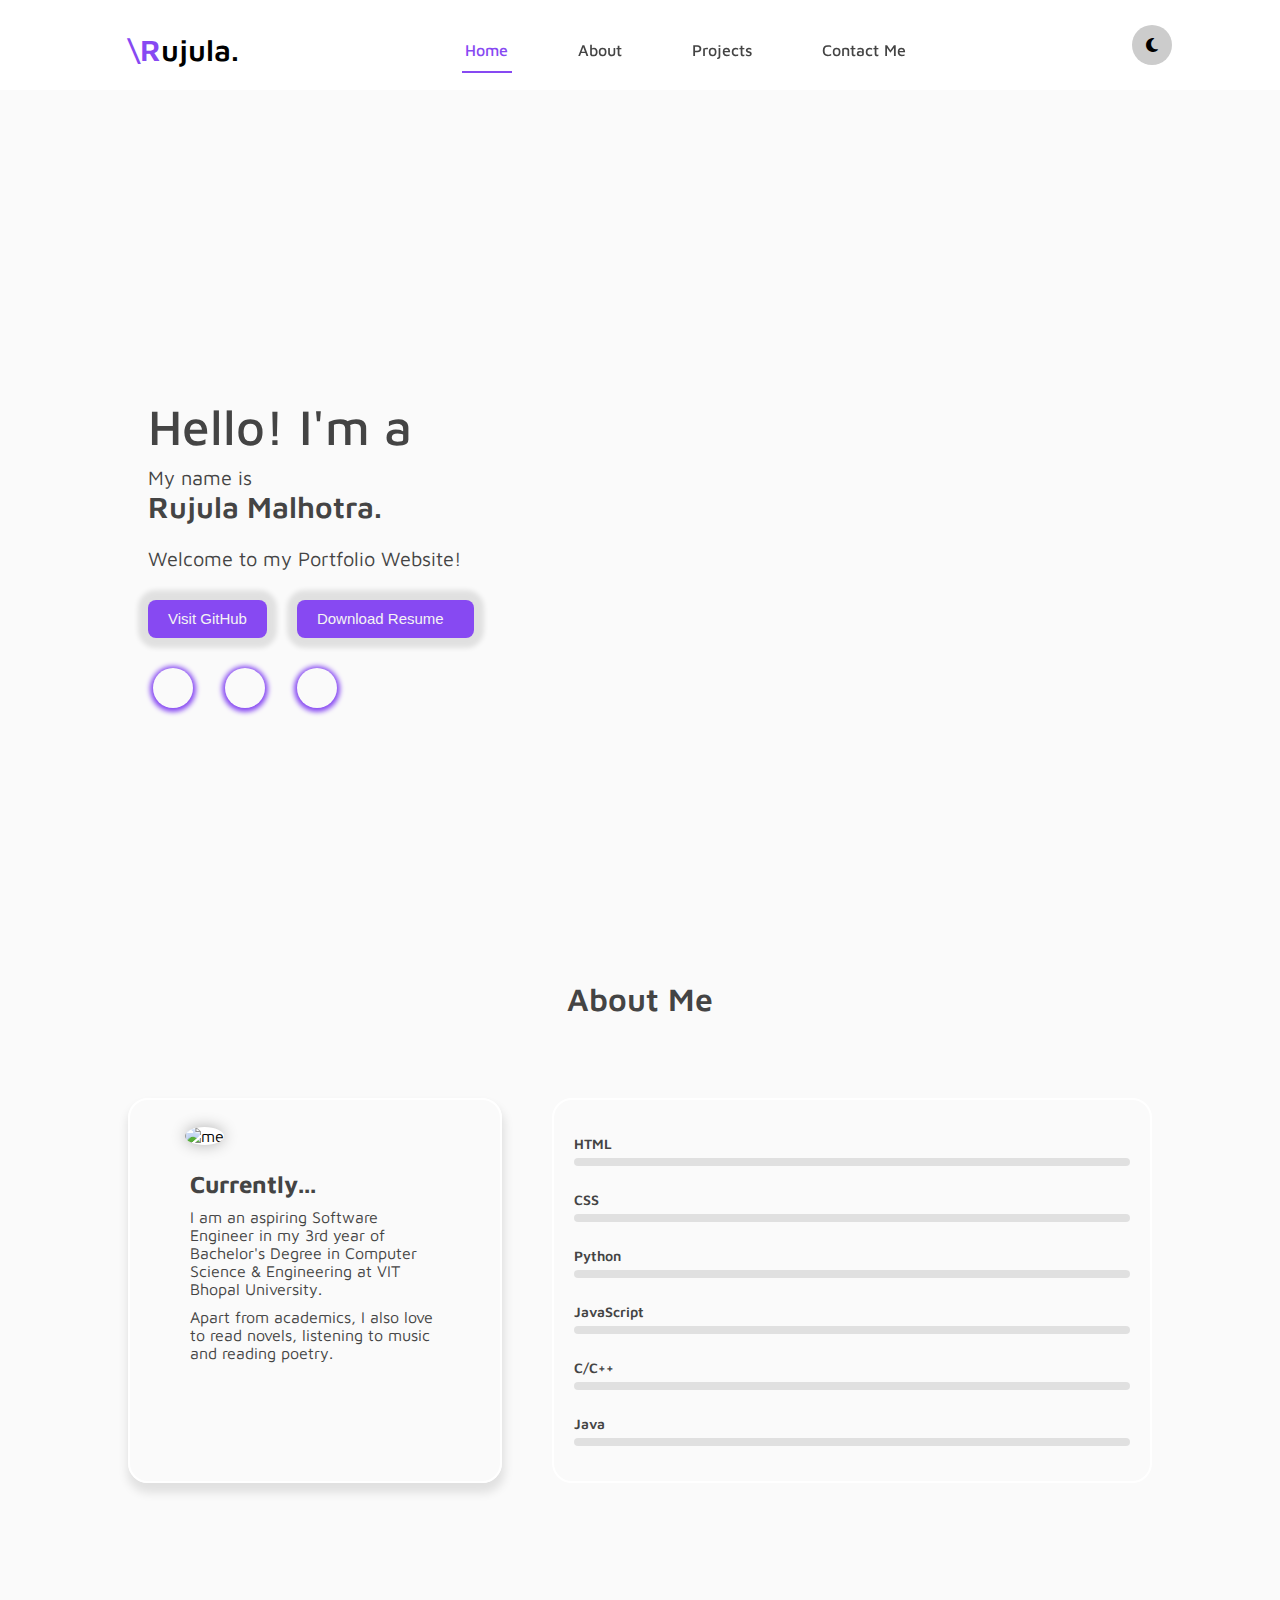
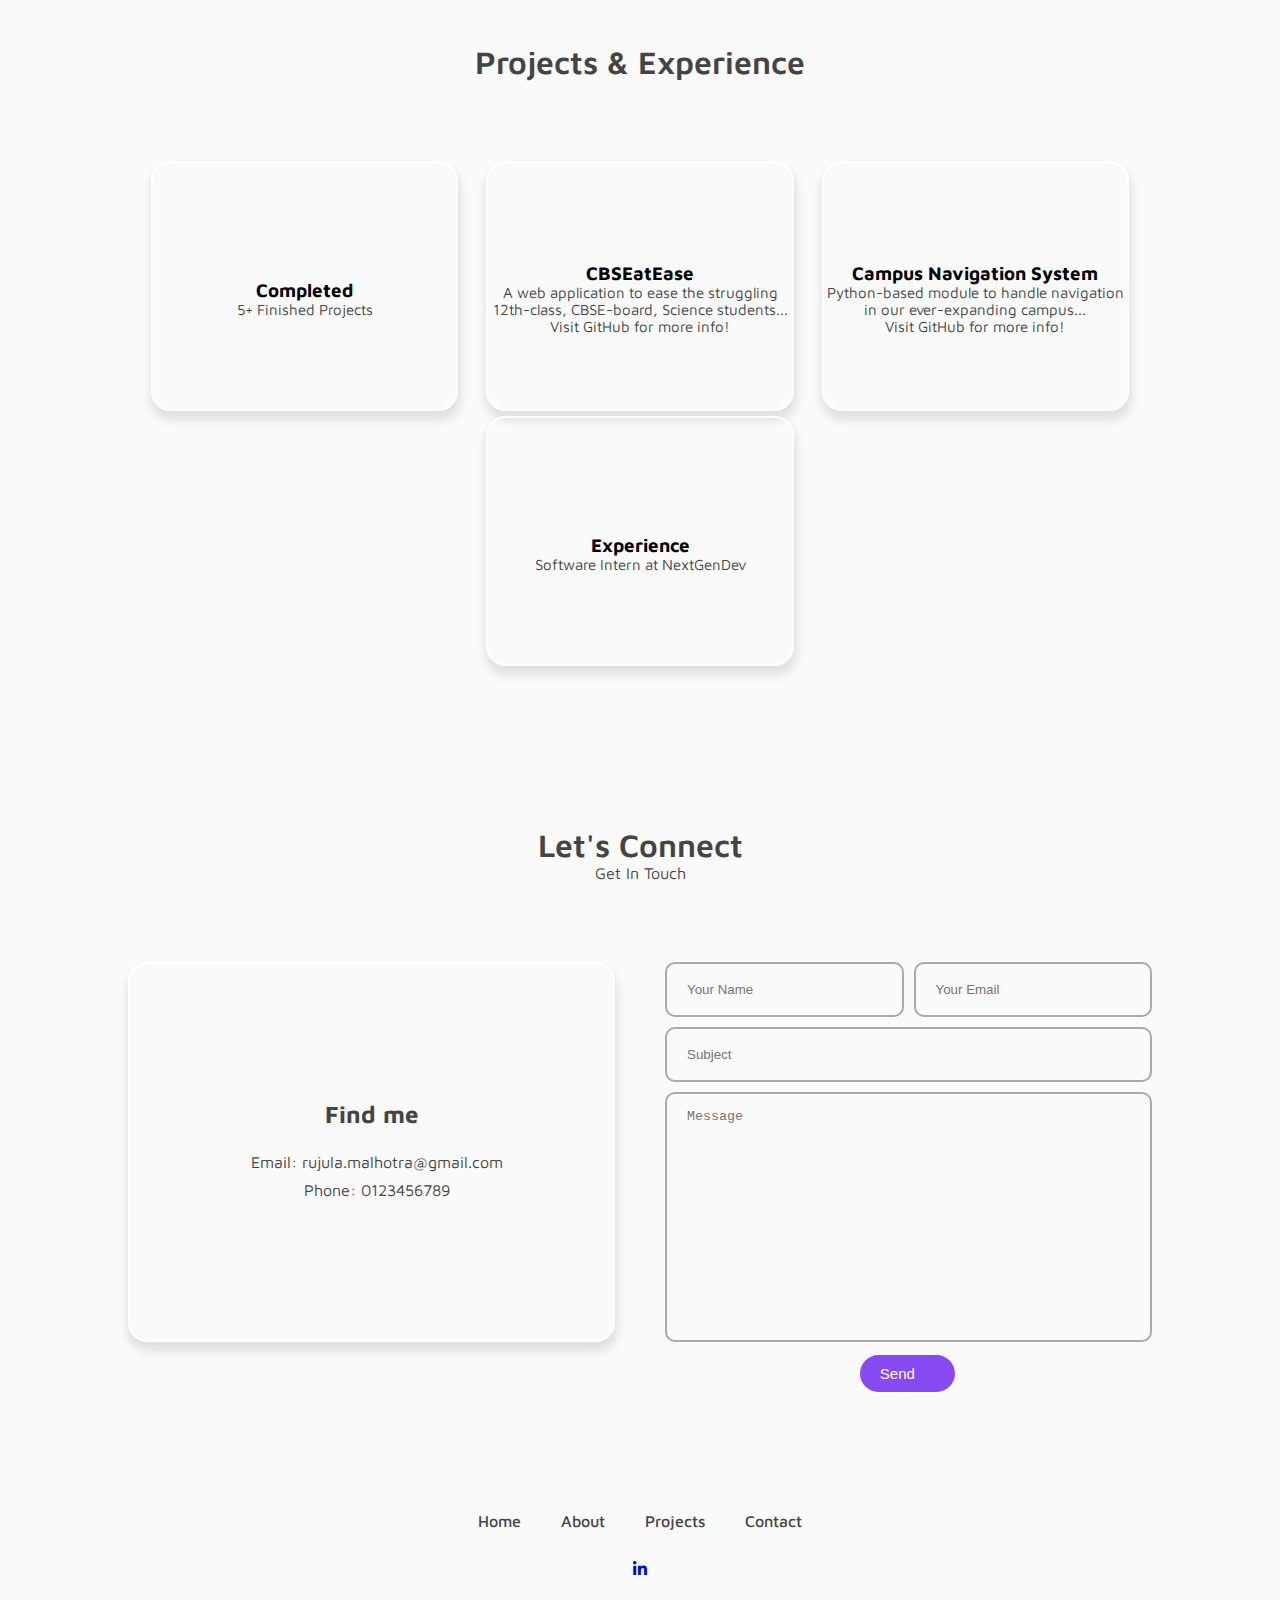
==== index.html @ 0281831a "Add files via upload" ====
<!DOCTYPE html>
<html lang="en">
<head>
    <meta charset="UTF-8">
    <meta name="viewport" content="width=device-width, initial-scale=1.0">
    <title>My Portfolio</title>
    <link rel="stylesheet" href="style.css">
    <link rel="preconnect" href="https://fonts.googleapis.com">
    <link rel="preconnect" href="https://fonts.gstatic.com" crossorigin>
    <link href="https://fonts.googleapis.com/css2?family=Maven+Pro:wght@400..900&display=swap" rel="stylesheet">
    <link rel="stylesheet" href="https://cdnjs.cloudflare.com/ajax/libs/font-awesome/6.6.0/css/all.min.css">
    <link rel="stylesheet" href="https://cdn.jsdelivr.net/npm/@iconscout/unicons@4.0.8/css/line.min.css">

    <style>
        *{
            padding: 0;
            margin: 0;
        }
        body{
            font-family: 'Maven Pro';
        }
    </style>
</head>
<body>
    <div class="container">
        <nav id="header">
            <div class="nav-logo">
                <p class="nav-name"><span style="color : #8749f2">\R</span>ujula.</p>
            </div>
            <div class="nav-menu" id="myNavMenu">
                <ul class="nav_menu_list">
                    <li class="nav_list">
                        <a href="#home" class="nav-link active-link">Home</a>
                        <div class="circle"></div>
                    </li>
                    <li class="nav_list">
                        <a href="#about" class="nav-link">About</span></a>
                        <div class="circle"></div>
                    </li>
                    <li class="nav_list">
                        <a href="#projects" class="nav-link">Projects</a>
                        <div class="circle"></div>
                    </li>
                    <li class="nav_list">
                        <a href="#contact" class="nav-link">Contact Me</a>
                        <div class="circle"></div>
                    </li>
                </ul>
            </div>
            <div class="mode">
                <div class="moon-sun" id="toggle-switch">
                    <i class="fa fa-moon" id="moon"></i>
                    <i class="fa fa-sun" id="sun"></i>
                </div>
            </div>
            <dv class="nav-menu-btn">
                <i class="uil uil-bars" onclick="myMenuFunction()"></i>
        </nav>

        <main class="wrapper">
            <section class="featured-box" id="home">
                <div class="featured-text">
                    <div class="hello">
                        <p>Hello! I'm a</p>
                    </div>
                    <div class="featured-name">
                        <span class="typedText"></span>
                    </div>
                    <div class="text-info">
                        <p>My name is <br><span style="font-weight:600; font-size:30px; text-align: center;">Rujula Malhotra.</span><br><br>Welcome to my Portfolio Website!</p>
                    </div>
                    <div class="text-btn">
                        <button class="btn git-btn" onclick="window.location.href='https\://www.github.com/rm-888?tab=repositories';">Visit GitHub</button>
                        <button class="btn" onclick="window.open('./Resume-Rujula-Malhotra.pdf')">Download Resume<i class="uil uil-file"></i></button>  
                    </div>
                    <div class="social_icons">
                        <div class="icon_circle"></div>
                        <div class="icon">
                            <a href="https://www.instagram.com/accounts/login/?hl=en" taget="_blank">
                                <i class="uil uil-instagram"></i>
                            </a>
                        </div>
                        <div class="icon">
                            <a href="https://www.linkedin.com/in/rujula-malhotra-9a2015249/" target="_blank">
                                <i class="uil uil-linkedin-alt"></i>
                            </a>
                        </div>
                        <div class="icon">
                            <a href="https://www.github.com/rm-888?tab=repositories" target="_blank">    
                                <i class="uil uil-github-alt"></i>
                            </a>
                        </div>
                    </div>
                </div>
                <div class="featured-image">
                    <div class="image">
                        <img src="https://img.freepik.com/free-vector/young-woman-uses-computer-work-reduce-infection_1150-34985.jpg?w=740&t=st=1722151833~exp=1722152433~hmac=0c3883217725163dfdb2288b0eed39cbde130efdd3a639fa40c14ea8ec67c04f" alt="me"/>
                    </div>
                </div>
            </section>
            <section class="section" id="about">
                <div class="top-header">
                    <h1>About Me</h1>
                </div>
                <div class="row">
                    <div class="col">
                        <div class="about-info">
                            <figure class="about-me">
                                <figcaption>
                                    <img src="https://img.freepik.com/free-vector/young-woman-uses-computer-work-reduce-infection_1150-34985.jpg?w=740&t=st=1722151833~exp=1722152433~hmac=0c3883217725163dfdb2288b0eed39cbde130efdd3a639fa40c14ea8ec67c04f" alt="me" class="profile" />
                                    <i class="uil uil-graduation-cap"></i>
                                    <h2>Currently...</h2>
                                    <p>I am an aspiring Software Engineer in my 3rd year of Bachelor's Degree in Computer Science & Engineering at VIT Bhopal University.</p>
                                    <p>Apart from academics, I also love to read novels, listening to music and reading poetry.</p>
                            </figure>
                        </div>
                    </div>
                    <div class="skill">
                        <div class="skill-box">
                            <span class="title">HTML</span>
                            <div class="skill-bar html">
                                <span class="skill-per">
                                    <span class="tooltip">80%</span>
                                </span>
                            </div>
                        </div>
                        <div class="skill-box">
                            <span class="title">CSS</span>
                            <div class="skill-bar css">
                                <span class="skill-per">
                                    <span class="tooltip">70%</span>
                                </span>
                            </div>
                        </div> 
                        <div class="skill-box">
                            <span class="title">Python</span>
                            <div class="skill-bar">
                                <span class="skill-per python">
                                    <span class="tooltip">70%</span>
                                </span>
                            </div>
                        </div>
                        <div class="skill-box">
                            <span class="title">JavaScript</span>
                            <div class="skill-bar">
                                <span class="skill-per javascript">
                                    <span class="tooltip">40%</span>
                                </span>
                            </div>
                        </div>
                        <div class="skill-box">
                            <span class="title">C/C++</span>
                            <div class="skill-bar">
                                <span class="skill-per cpp">
                                    <span class="tooltip">70%</span>
                                </span>
                            </div>
                        </div>
                        <div class="skill-box">
                            <span class="title">Java</span>
                            <div class="skill-bar">
                                <span class="skill-per java">
                                    <span class="tooltip">65%</span>
                                </span>
                            </div>
                        </div>                        
                    </div>
                </div>
            </section>
            <section class="section" id="projects">
                <div class="top-header">
                    <h1>Projects & Experience</h1>
                </div>
                <div class="project-container">
                    <div class="project-box">
                        <i class="uil uil-briefcase-alt"></i>
                        <h3>Completed</h3>
                        <label>5+ Finished Projects</label>
                    </div>
                    <div class="project-box">
                        <i class="uil uil-window"></i>
                        <h3>CBSEatEase</h3>
                        <label>A web application to ease the struggling 12th-class, CBSE-board, Science students...<br>Visit GitHub for more info!</label>
                    </div>
                    <div class="project-box">
                        <i class="uil uil-compass"></i>
                        <h3>Campus Navigation System</h3>
                        <label>Python-based module to handle navigation in our ever-expanding campus...<br>Visit GitHub for more info!</label>
                    </div>                
                    <div class="project-box">
                        <i class="uil uil-award"></i>
                        <h3>Experience</h3>
                        <label>Software Intern at NextGenDev</label>
                    </div>                    
                </div>
            </section>
            <section class="section" id="contact">
                <div class="top-header">
                    <h1>Let's Connect</h1>
                    <span>Get In Touch</span>
                </div>
                <div class="row">
                    <div class="col">
                        <div class="contact-info">
                            <h2>Find me<i class="uil uil-corner-right-down"></i></h2>
                            <p><i class="uil uil-envelope"></i>Email: rujula.malhotra@gmail.com</p>
                            <p><i class="uil uil-phone"></i>Phone: 0123456789</p>
                        </div>
                    </div>
                    <div class="col">
                        <div class="form-control">
                            <div class="form-inputs">
                                <input type="text" class="input-field" placeholder="Your Name">
                                <input type="text" class="input-field" placeholder="Your Email">
                            </div>
                            <div class="text-area">
                                <input type="text" class="input-subject" placeholder="Subject">
                                <textarea placeholder="Message"></textarea>
                            </div>
                            <div class="form-button">
                                <button class="btn" onclick="alert('Your response has been recorded!')">Send<i class="uil uil-message"></i></button>
                            </div>
                        </div>
                    </div>
                </div>
            </section>
        </main>
        <footer>
            <div class="middle-footer">
                <ul class="footer-menu">
                    <li class="footer_menu_list">
                        <a href="#home">Home</a>
                    </li>
                    <li class="footer_menu_list">
                        <a href="#about">About</a>
                    </li>
                    <li class="footer_menu_list">
                        <a href="#projects">Projects</a>
                    </li>
                    <li class="footer_menu_list">
                        <a href="#contact">Contact</a>
                    </li>
                </ul>
            </div>
            <div class="footer-social-icons">
                <div class="icon">
                    <a href="https://www.instagram.com/accounts/login/?hl=en" target="_blank">
                        <i class="uil uil-instagram"></i>
                    </a>
                </div>
                <div class="icon">
                    <a href="https://www.linkedin.com/in/rujula-malhotra-9a2015249/" target="_blank">
                        <i class="fa-brands fa-linkedin-in icon"></i>
                    </a>
                </div>
                <div class="icon">
                    <a href="https://www.github.com/rm-888?tab=repositories" target="_blank">    
                        <i class="uil uil-github-alt"></i>
                    </a>
                </div>
            </div>
            <div class="bottom-footer">
                <p></p>
            </div>
        </footer>
    </div>    
    <script src="https://cdnjs.cloudflare.com/ajax/libs/typed.js/2.1.0/typed.umd.js"></script>
    <script src="https://cdnjs.cloudflare.com/ajax/libs/scrollReveal.js/4.0.9/scrollreveal.min.js"></script>
    <script src="script.js"></script>
</body>
</html>
---- style.css ----
* {
    margin: 0;
    padding: 0;
    box-sizing: border-box;
}

:root {
    --body-color: rgba(250,250,250);
    --color-white: rgba(250,250,250);
    --text-color-second: rgba(38,37,37);
    --first-color: #8749f2;
    --first-shadow: rgba(0,0,0,0.1);

    --box-color: #fff;
    --nav-color: #fff;
    --nav-icon: #000;
    --logo-color: #000;

    --text-color: #444444;
    --color-white: #242526;

    --icon-color: #242526;
    --mode-color: #ccc;
}

body {
    background: var(--body-color);
}

body.dark{
    --body-color: #202425;
    --box-color: #fff;

    --nav-color: #262425;
    --color-white: #fff;
    --text-color: #fff;

    --nav-icon: #fff;
    --logo-color: #fff;
    --icon-color: #8749f2;
    --mode-color: #fff;
}

.container{
    width: 100%;
    position: relative;
}

html {
    scroll-behavior: smooth;
}

nav{
    position: fixed;
    display: flex;
    justify-content: space-between;
    width: 100%;
    height: 90px;
    line-height: 100px;
    background: var(--nav-color);
    padding-inline: 10vw;
    transition: 0.3s;
    z-index: 100;
}

.nav-logo{
    position: relative;    
}

.nav-name{
    font-size: 30px;
    font-weight: 600;
    color: var(--logo-color);
}

.nav-menu,
.nav_menu_list {
    display: flex;
    column-gap: -30px;
}

.nav-menu .nav_list{
    list-style: none;
    position: relative;
}

.nav-link{
    text-decoration: none;
    color: var(--text-color);
    font-weight: 500;
    padding-inline: 15px;
    margin-inline: 20px;
}

.nav-menu-btn{
    display: none;
}

.nav-menu-btn i {
    font-size: 28px;
    cursor: pointer;
    color: var(--nav-icon);
}

.active-link{
    position: relative;
    color: var(--first-color);
    transition: 0.3s;
}

.active-link::after{
    content: "";
    position: absolute;
    left: 50%;
    bottom: -15px;
    transform: translate(-50%, -50%);
    width: 50px;
    height: 2px;
    background: var(--first-color);
}

.mode{
    display:flex;
    align-items: center;
    margin-right: -2%;
}

.moon-sun{
    position: relative;
    display: flex;
    align-items: center;
    justify-content: center;
    height: 40px;
    width: 40px;
    border-radius: 30px;
    cursor: pointer;
    background: var(--mode-color);
}

.moon-sun :is(#moon,#sun){
    position: absolute;
    transition: .2s ease-in-out;   
}

#sun{
    opacity: 0;
}

body.dark #sun{
    opacity: 1;
}

body.dark #moon{
    opacity: 0;
}

.wrapper{
    padding-inline: 10vw;
}

.featured-box{
    position: relative;
    display: flex;
    height: 100vh;
    min-height: 700px;
}

.featured-text{
    position: relative;
    display: flex;
    justify-content: center;
    min-height: 100vh;
    flex-direction: column;
    width: 50%;
    padding-left: 20px;
    margin-top: 10%;
}

.featured-text .hello{
    font-size: 50px;
    font-weight: 500;
    margin-bottom: -20px;
    color: var(--text-color);
}

.featured-name{
    font-size: 50px;
    font-weight: 600;
    margin-block: 20px;
    color: #8749f2;
    margin-bottom: 10px;
}

.typedText{
    font-family: sans-serif;
    color: #8749f2;
    font-size: 90px;
    font-weight: 600;
    text-transform: capitalize;    
}

.text-info{
    font-size: 20px;
    margin-bottom: 30px;
    color:  var(--text-color);
}

.text-btn{
    display: flex;
    border-radius: 8px;
    cursor: pointer;
    gap: 30px;    
}

.text-btn .btn{
    border: none;
    color: #f4f4f4;
    box-shadow: 0px 0px 5px 10px rgba(0, 0, 0, 0.1);
}

.btn{
    text-decoration: none;
    font-size: 15px;
    padding: 10px 20px;
    cursor: pointer;
    border-radius: 8px;
    background: #8749f2;
    font-weight: 500;
    transition: all 0.5s ease;
}

.btn i{
    margin-right: 10px;
}

i{
    font-size: 16px;
}

.social_icons{
    display: flex;
    margin-top: 30px;
    margin-left: 5px;
    gap: 32px;
}

.social_icons .icon{
    display: flex;
    justify-content: center;
    align-items: center; 
    width: 40px;
    height: 40px;
    color: var(--icon-color);
    border-radius: 50%;
    box-shadow: 0px 1px 5px 3px #8749f2;
    cursor: pointer;
}

.icon_circle{
    position: absolute;
    transform: transform(-50%, -50%);
    width: 40px;
    height: 40px;
    border-radius: 50px;
    animation: iconSlide 4s infinite alternate;

}

@keyframes iconSlide{
    33%{
        border: 2px solid #e6d12e;
        left: 0px;
    }
    66%{
        border: 2px solid #c40101;
        left: 70px;
    }
    100%{
        border: 2px solid #8749f2;
        left: 145px;
    }
}

.social_icon:hover .icon_circle{
    animation-play-state: paused;
    cursor: pointer;    
}

.featured-image{
    display: flex;
    justify-content: right;
    align-items: center;
    min-height: 80vh;
    width: 100%;
}

.image{
    margin-top: 10%;
    width: 500px;
    height: 700px;
    border-radius: 40% 40% 40% 40%;
    overflow: hidden;
    animation: imgFloat 5s ease-in-out infinite;
}

.image img{
    width: 500px;
    height: 700px;
    object-fit: cover;
}

@keyframes imgFloat{
    50%{
        transform: translateY(50px);
    }
}

.section{
    padding-block: 5em;
}

.row{
    display: flex;
    justify-content: space-between;
    width: 100%;
    gap: 50px;
}

.col{
    display: flex;
    width: 50%;
}

.top-header{
    text-align: center;
    margin-bottom: 5em;
}

.top-header h1{
    font-weight: 600;
    color: var(--text-color);
    margin-bottom: 10ox;
}

.about-info{
    position: relative;
    display: flex;
    align-items: center;
    justify-content: middle;
    flex-direction: column;
    padding-block: 45px 45px;
    padding-inline: 35px;
    border: 2px solid #fff;
    background: transparent;
    box-shadow: 1px 8px 10px 2px var(--first-shadow);
    border-radius: 20px;
}

.about-me *{
    -webkit-box-sizing: border-box;
    box-sizing: border-box;
    -webkit-transition: all 0.25s ease;
    transition: all 0.25 ease;
}

.about-info figcaption{
    width: 100%;
    padding: 25px;
    position: relative;
}

.about-me .profile{
    border-radius: 50%;
    position: absolute;
    bottom: 100%;
    left: 20px;
    z-index: 1;
    background-color: #fff;
    max-width: 90px;
    box-shadow: 0 0 15px rgba(0,0,0,0.3);
}    

figcaption > i{
    font-size: 50px;
    color: #8749f2;
    margin-bottom: 25px;
}

.about-me h2{
    color: var(--text-color);
}

.about-me p{
    margin-top: 10px;
    color: var(--text-color);
}

.skill{
    position: relative;
    max-width: 600px;
    width: 100%;
    background: transparent;
    box-shadow: 1px 8px 10px 2 px var(--first-shadow);
    padding: 10px 20px;
    border: 2px solid #fff;
    border-radius: 20px;
}

.skill .skill-box{
    width: 100%;
    margin: 25px 0;
}

.skill-box .title{
    display: block;
    font-size: 14px;
    font-weight: 600;
    color: var(--text-color);
}

.skill-box .skill-bar{
    height: 8px;
    width: 100%;
    border-radius: 6px;
    margin-top: 6px;
    background: rgba(0,0,0,0.1);
}

.skill-box .skill-per{
    position: relative;
    display: block;
    height: 100%;
    width: 90%;
    border-radius: 6px;
    background: #8749f2;
    animation: progress 0.4s ease-in-out forwards;
    opacity: 0;
}

.skill-per.html{
    animation-delay: 0.1s;
    width: 80%;
}

.skill-per.css{
    animation-delay: 0.1s;
    width: 70%;
}

.skill-per.python{
    animation-delay: 0.1s;
    width: 70%;
}

.skill-per.javascript{
    animation-delay: 0.1s;
    width: 40%;
}

.skill-per.cpp{
    animation-delay: 0.1s;
    width: 70%;
}

.skill-per.java{
    animation-delay: 0.1s;
    width: 65%;
}

@keyframes progress{
    0%{
        width: 0;
        opacity: 1;
    }
    100%{
        opacity: 1;
    }
}

.skill-per .tooltip{
    position: absolute;
    right: -14px;
    top: -28px;
    font-size: 9px;
    color: #fff;
    padding: 2px 6px;
    border-radius: 20px;
    background: #8749f2;
    z-index: 1;
}

.project-container{
    display: flex;
    width: 100%;
    justify-content: space-evenly;
    align-items: center;
    gap: 5px;
    flex-wrap: wrap;
}

.project-box{
    position: relative;
    display: flex;
    justify-content: center;
    align-items: center;
    flex-direction: column;
    width: 30%;
    height: 250px;
    background: transparent;
    border: 2px solid #fff;
    border-radius: 20px;
    box-shadow: 1px 8px 10px 2px var(--first-shadow);
    overflow: hidden;
    cursor: pointer;
}

.project-box > i{
    font-size: 50px;
    color: #8749f2;
    margin-bottom: 25px;
}

.project-box label{
    font-size: 15px;
    color: var(--text-color);
    text-align: center;   
}

.project-box::after,
.contact-info::after{
    content: "";
    position: absolute;
    bottom: -100%;
    background: #8749f2;
    width: 100%;
    height: 100%;
    transition: 0.4s;
    z-index: 0.1;
}

.project-box:hover.project-box::after,
.contact-info:hover.contact-info::after{
    bottom: 0;
}

.project-box:hover.project-box i,
.project-box:hover.project-box > h3,
.project-box:hover.project-box > label{
    color: #fff;
    z-index: 2;
}

.top-header span{
    color: var(--text-color);
}

.contact-info{
    position: relative;
    display: flex;
    flex-direction: column;
    justify-content: center;
    align-items: center;
    margin-top: 0;
    padding: 20px 40px;
    width: 100%;
    height: 380px;
    border: 2px solid #fff;
    border-radius: 20px;
    box-shadow: 1px 8px 10px 2px var(--first-shadow);
    overflow: hidden;
    cursor:pointer;
}

.contact-info > h2{
    color: var(--text-color);
    margin-bottom: 20px;
}

.contact-info > p{
    display: flex;
    align-items: center;
    gap: 10px;
    color: var(--text-color);
    margin-block: 5px;
}

.contact-info::after{
    color:#8749f2;
}

.contact-info:hover.contact-info h2,
.contact-info:hover.contact-info p,
.contact-info:hover.contact-info i{
    color: #fff;
    z-index: 2;
}

.form-control{
    display: flex;
    flex-direction: column;
    gap: 10px;
    width: 100%;
}

.form-inputs{
    display: flex;
    gap: 10px;
    width: 100%;
}

.input-field{
    width: 50%;
    height: 55px;
    background: transparent;
    border: 2px solid #aaa;
    padding-inline: 20px;
    border-radius: 10px;
    outline: none;
}

.input-subject{
    width: 100%;
    height: 55px;
    background: transparent;
    border: 2px solid #aaa;
    border-radius: 10px;
    padding-inline: 20px;
    margin-bottom: 10px;
    outline: none;
}

textarea{
    width: 100%;
    height: 250px;
    background: transparent;
    border: 2px solid #aaa;
    padding: 15px 20px;
    color: var(--text-color);
    border-radius: 10px;
    outline: none;
    resize: none;
}

.form-button > .btn{
    display: flex;
    align-items: center;
    justify-content: center;
    margin-left: 40%;
    border: none;
    background: #8749f2;
    padding: 10px 20px;
    border-radius: 30px;
    color: #fff;
}

.form-button i{
    font-size: 18px;
    rotate: -45deg;
    margin-left: 10px;
}

footer{
    display: flex;
    justify-content: center;
    align-items: center;
    flex-direction: column;
    row-gap: 30px;
    background: var(--body-color);
    padding-block: 40px 60px;
}

.middle-footer .footer-menu{
    display: flex;
}

.footer_menu_list{
    list-style: none;
}

.footer_menu_list a{
    text-decoration: none;
    color: var(--text-color);
    font-weight: 500;
    margin-inline: 20px;
}

.footer_menu_list a:hover{
    color: #8749f2;
}

.footer-social-icons{
    display: flex;
    gap: 30px;
    color: var(--color-white);
}

.bottom-footer{
    font-size: 14px;
    margin-top: 10px;
    color: var(--color-white);
}

@media only screen and (max-width: 1024px){
    .featured-text{
        padding: 0;
    }
    .image,
    .image img{
        width: 320px;
        height: 320px;
    }
}

@media only screen and (max-width: 900px){
    .nav-menu-btn{
        display: none;
    }
    .nav-menu.responsive{
        left: 0;
    }
    .nav-menu{
        position: fixed;
        top: 0;
        left: -100%;
        flex-direction: column;
        justify-content: center;
        align-items: center;
        background: rgba(250,250,250,0.7);
        backdrop-filter: blur(2px);
        width: 300px;
        border-radius: 0px 30px 0px 30px;
        min-height: 450px;
        height: 100vh;
        transition: 0.3s;
    }
    .nav_menu_list{
        flex-direction: column;
    }
    .nav-menu-btn{
        display: flex;
        align-items: center;
        justify-content: center;
    }
    .featured-box{
        flex-direction: column;
        justify-content: center;
        height: 100vh;        
    }
    .featured-text{
        width: 100%;
        order: 2;
        justify-content: center;
        align-content: center;
        min-height: 60vh;
    }
    .social_icons{
        margin-top: 2em;
    }
    .featured-image{
        order: 1;
        justify-content: center;
        min-height: 150px;
        width: 100%;
        margin-top: 65px;
    }
    .image,
    .image img{
        width: 150px;
        height: 150px;
    }
    .row{
        display: flex;
        flex-direction: column;
        justify-content: center;
        gap: 50px;
    }
    .col{
        display: flex;
        justify-content: center;
        width: 100%;
    }
    .about-info,
    .contact-info{
        width: 100%;
    }
    .project-container{
        justify-content: center;
    }
    .project-box{
        width: 80%;
    }
    .mode{
        display: flex;
        align-items: center;
        margin-left: 60%;
    }
}

@media only screen and (max-width: 540px){
    .featured-name{
        font-size: 40px;
    }
    .project-box{
        width: 100%;
    }
    .form-inputs{
        flex-direction: column;
    }
    .input-field{
        width: 100%;
    }
    .mode{
        margin-left: 50%;
    }
}
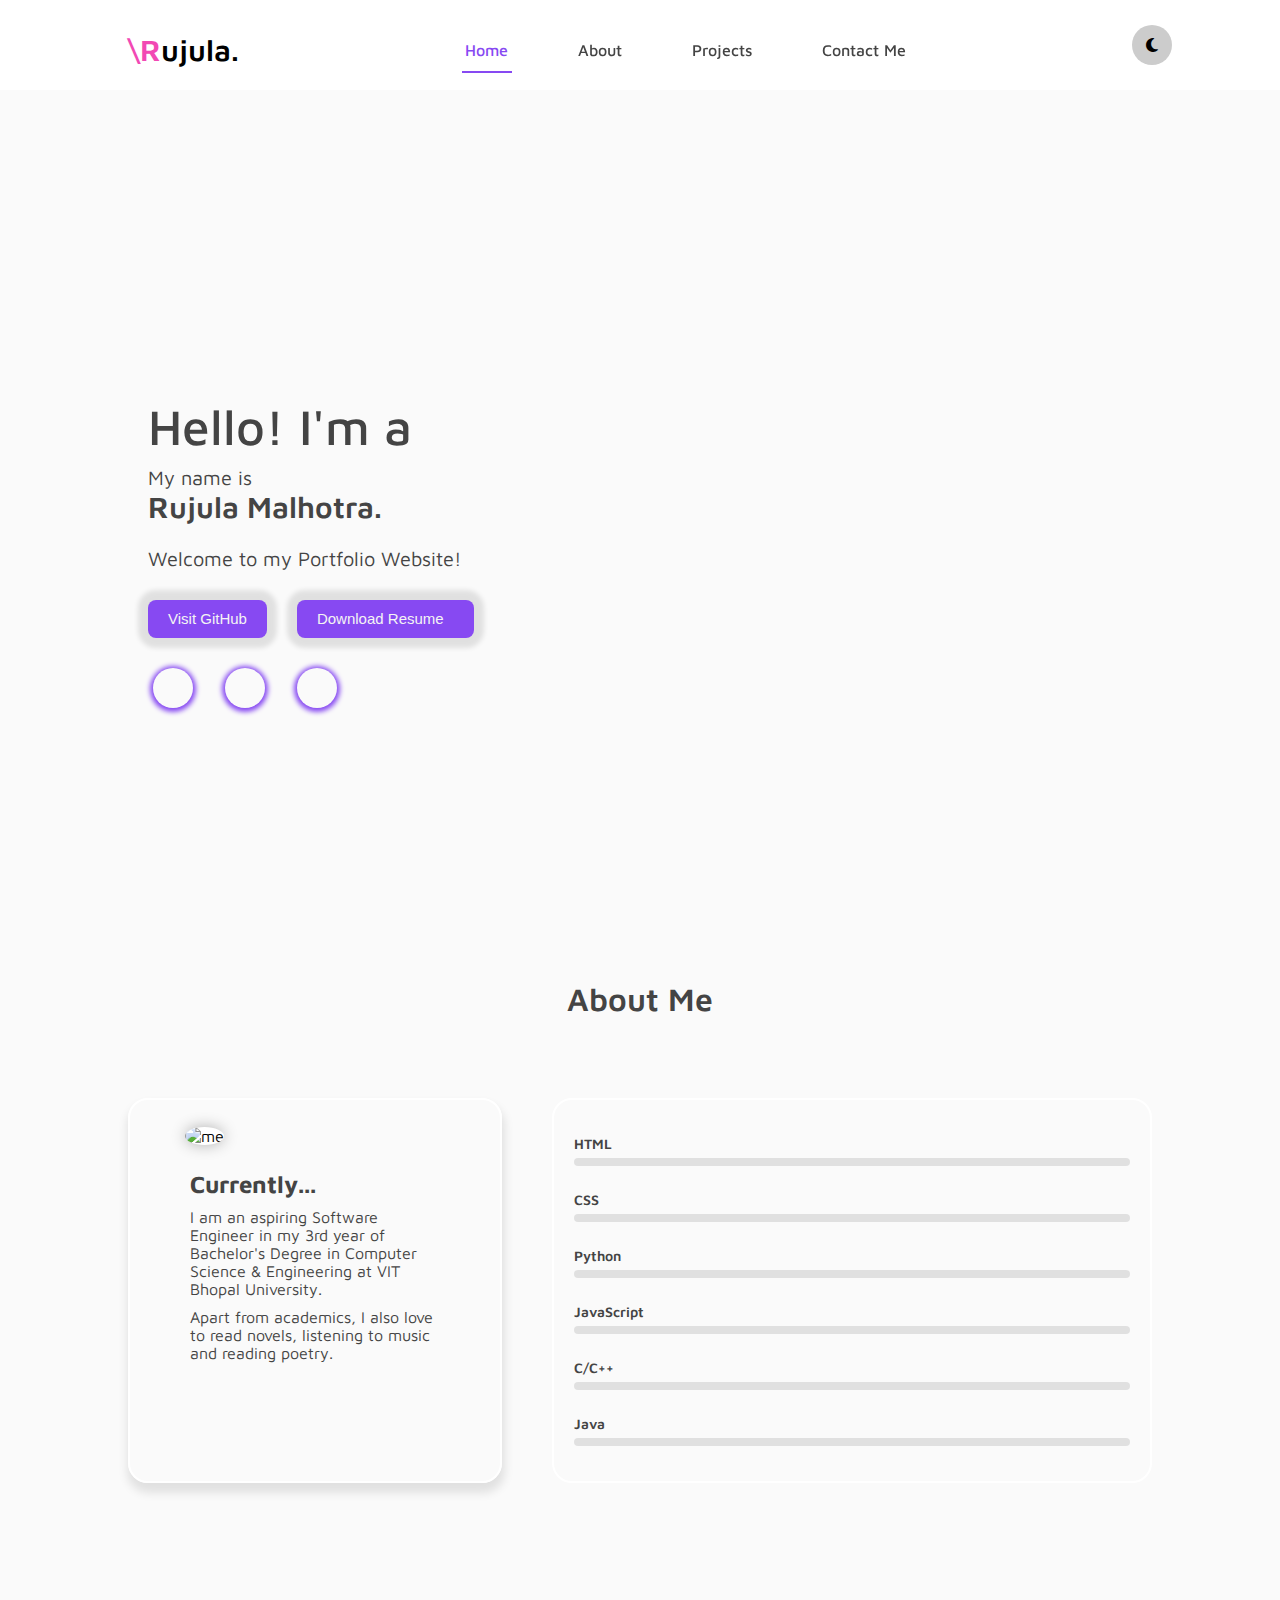
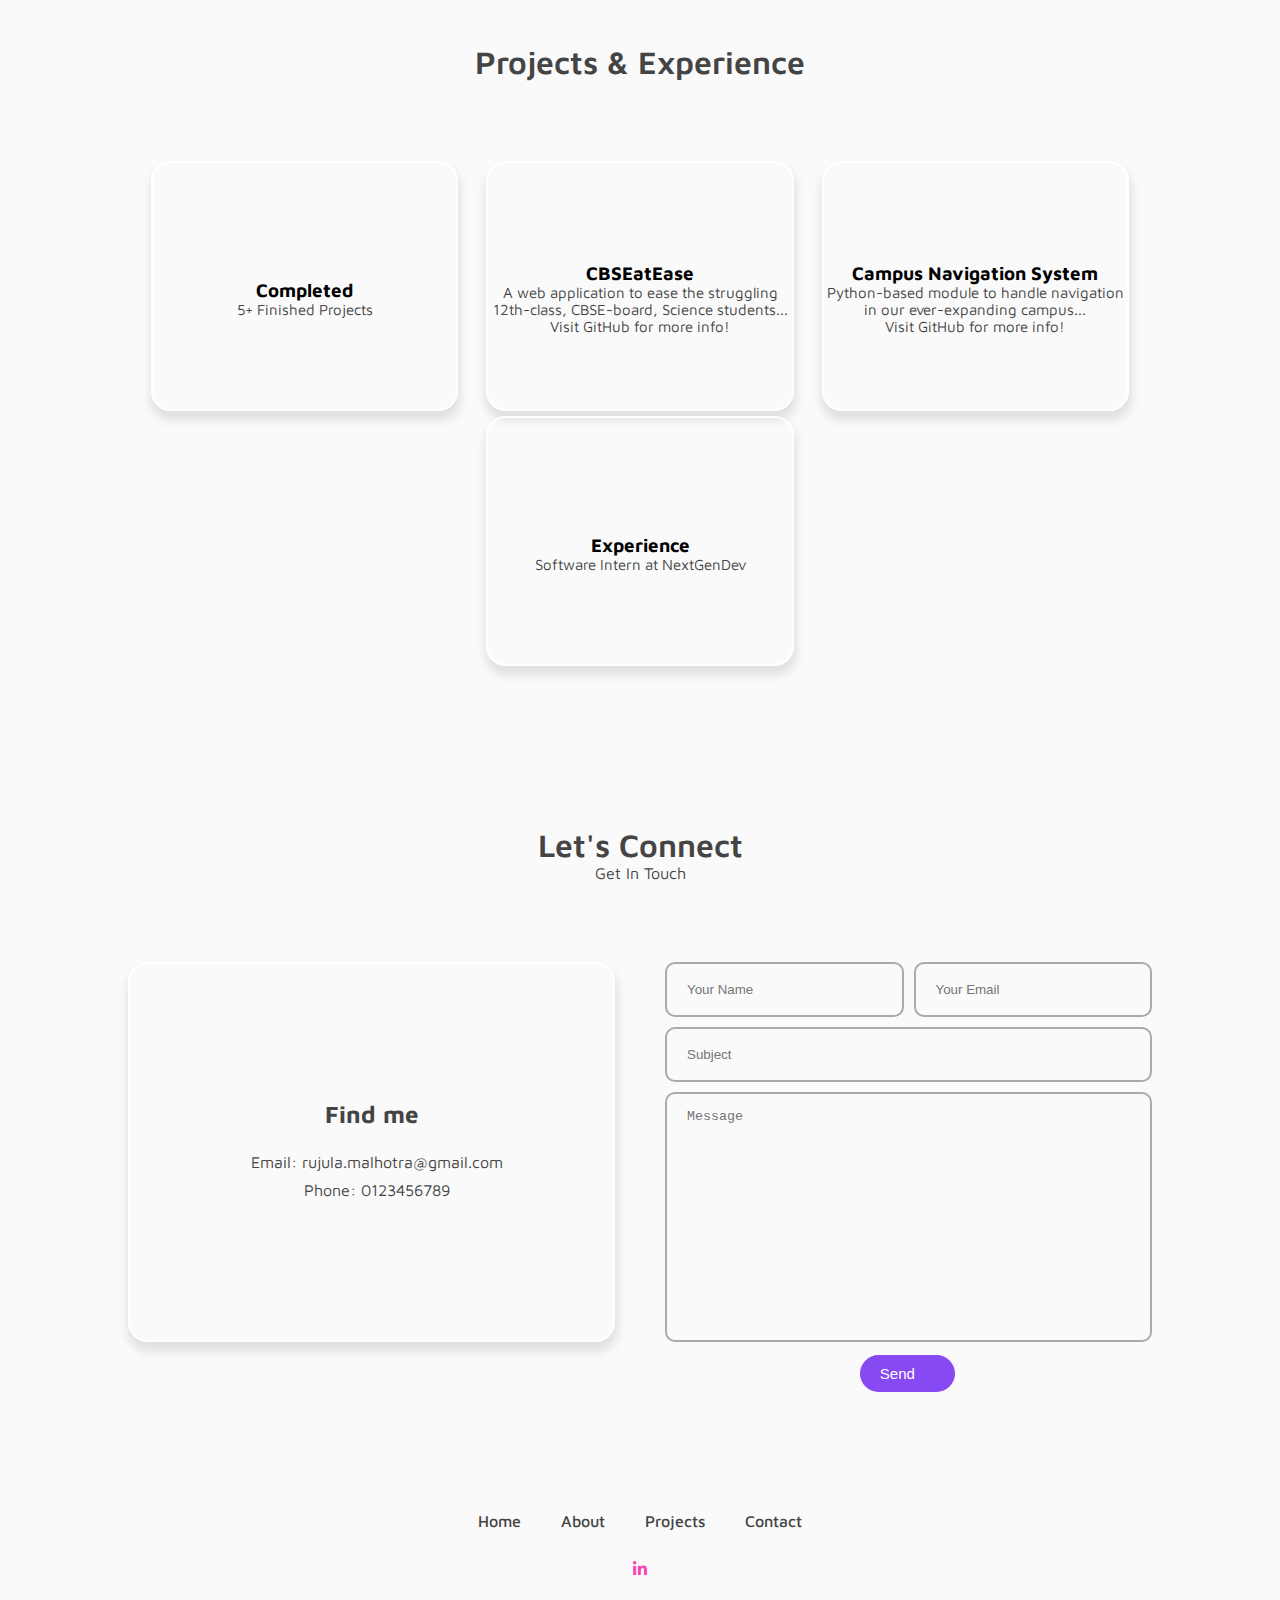
==== commit 7ae637e5: "Update index.html" ====
--- a/index.html
+++ b/index.html
@@ -25,7 +25,7 @@
     <div class="container">
         <nav id="header">
             <div class="nav-logo">
-                <p class="nav-name"><span style="color : #8749f2">\R</span>ujula.</p>
+                <p class="nav-name"><span style="color : #f249b4">\R</span>ujula.</p>
             </div>
             <div class="nav-menu" id="myNavMenu">
                 <ul class="nav_menu_list">
@@ -77,24 +77,24 @@
                         <div class="icon_circle"></div>
                         <div class="icon">
                             <a href="https://www.instagram.com/accounts/login/?hl=en" taget="_blank">
-                                <i class="uil uil-instagram"></i>
+                                <i class="uil uil-instagram" style="color:#f249b4;"></i>
                             </a>
                         </div>
                         <div class="icon">
                             <a href="https://www.linkedin.com/in/rujula-malhotra-9a2015249/" target="_blank">
-                                <i class="uil uil-linkedin-alt"></i>
+                                <i class="uil uil-linkedin-alt" style="color:#f249b4;"></i>
                             </a>
                         </div>
                         <div class="icon">
                             <a href="https://www.github.com/rm-888?tab=repositories" target="_blank">    
-                                <i class="uil uil-github-alt"></i>
+                                <i class="uil uil-github-alt" style="color:#f249b4;"></i>
                             </a>
                         </div>
                     </div>
                 </div>
                 <div class="featured-image">
                     <div class="image">
-                        <img src="https://img.freepik.com/free-vector/young-woman-uses-computer-work-reduce-infection_1150-34985.jpg?w=740&t=st=1722151833~exp=1722152433~hmac=0c3883217725163dfdb2288b0eed39cbde130efdd3a639fa40c14ea8ec67c04f" alt="me"/>
+                        <img src="https://img.freepik.com/premium-vector/girls-can-code-pink-female-programmer-vector-illustration_115071-188.jpg?w=740" alt="me"/>
                     </div>
                 </div>
             </section>
@@ -107,7 +107,7 @@
                         <div class="about-info">
                             <figure class="about-me">
                                 <figcaption>
-                                    <img src="https://img.freepik.com/free-vector/young-woman-uses-computer-work-reduce-infection_1150-34985.jpg?w=740&t=st=1722151833~exp=1722152433~hmac=0c3883217725163dfdb2288b0eed39cbde130efdd3a639fa40c14ea8ec67c04f" alt="me" class="profile" />
+                                    <img src="https://img.freepik.com/premium-vector/girls-can-code-pink-female-programmer-vector-illustration_115071-188.jpg?w=740" alt="me" class="profile" />
                                     <i class="uil uil-graduation-cap"></i>
                                     <h2>Currently...</h2>
                                     <p>I am an aspiring Software Engineer in my 3rd year of Bachelor's Degree in Computer Science & Engineering at VIT Bhopal University.</p>
@@ -245,17 +245,17 @@
             <div class="footer-social-icons">
                 <div class="icon">
                     <a href="https://www.instagram.com/accounts/login/?hl=en" target="_blank">
-                        <i class="uil uil-instagram"></i>
+                        <i class="uil uil-instagram" style="color:#f249b4;"></i>
                     </a>
                 </div>
                 <div class="icon">
                     <a href="https://www.linkedin.com/in/rujula-malhotra-9a2015249/" target="_blank">
-                        <i class="fa-brands fa-linkedin-in icon"></i>
+                        <i class="fa-brands fa-linkedin-in icon" style="color:#f249b4;"></i>
                     </a>
                 </div>
                 <div class="icon">
                     <a href="https://www.github.com/rm-888?tab=repositories" target="_blank">    
-                        <i class="uil uil-github-alt"></i>
+                        <i class="uil uil-github-alt" style="color:#f249b4;"></i>
                     </a>
                 </div>
             </div>
@@ -268,4 +268,4 @@
     <script src="https://cdnjs.cloudflare.com/ajax/libs/scrollReveal.js/4.0.9/scrollreveal.min.js"></script>
     <script src="script.js"></script>
 </body>
-</html>+</html>
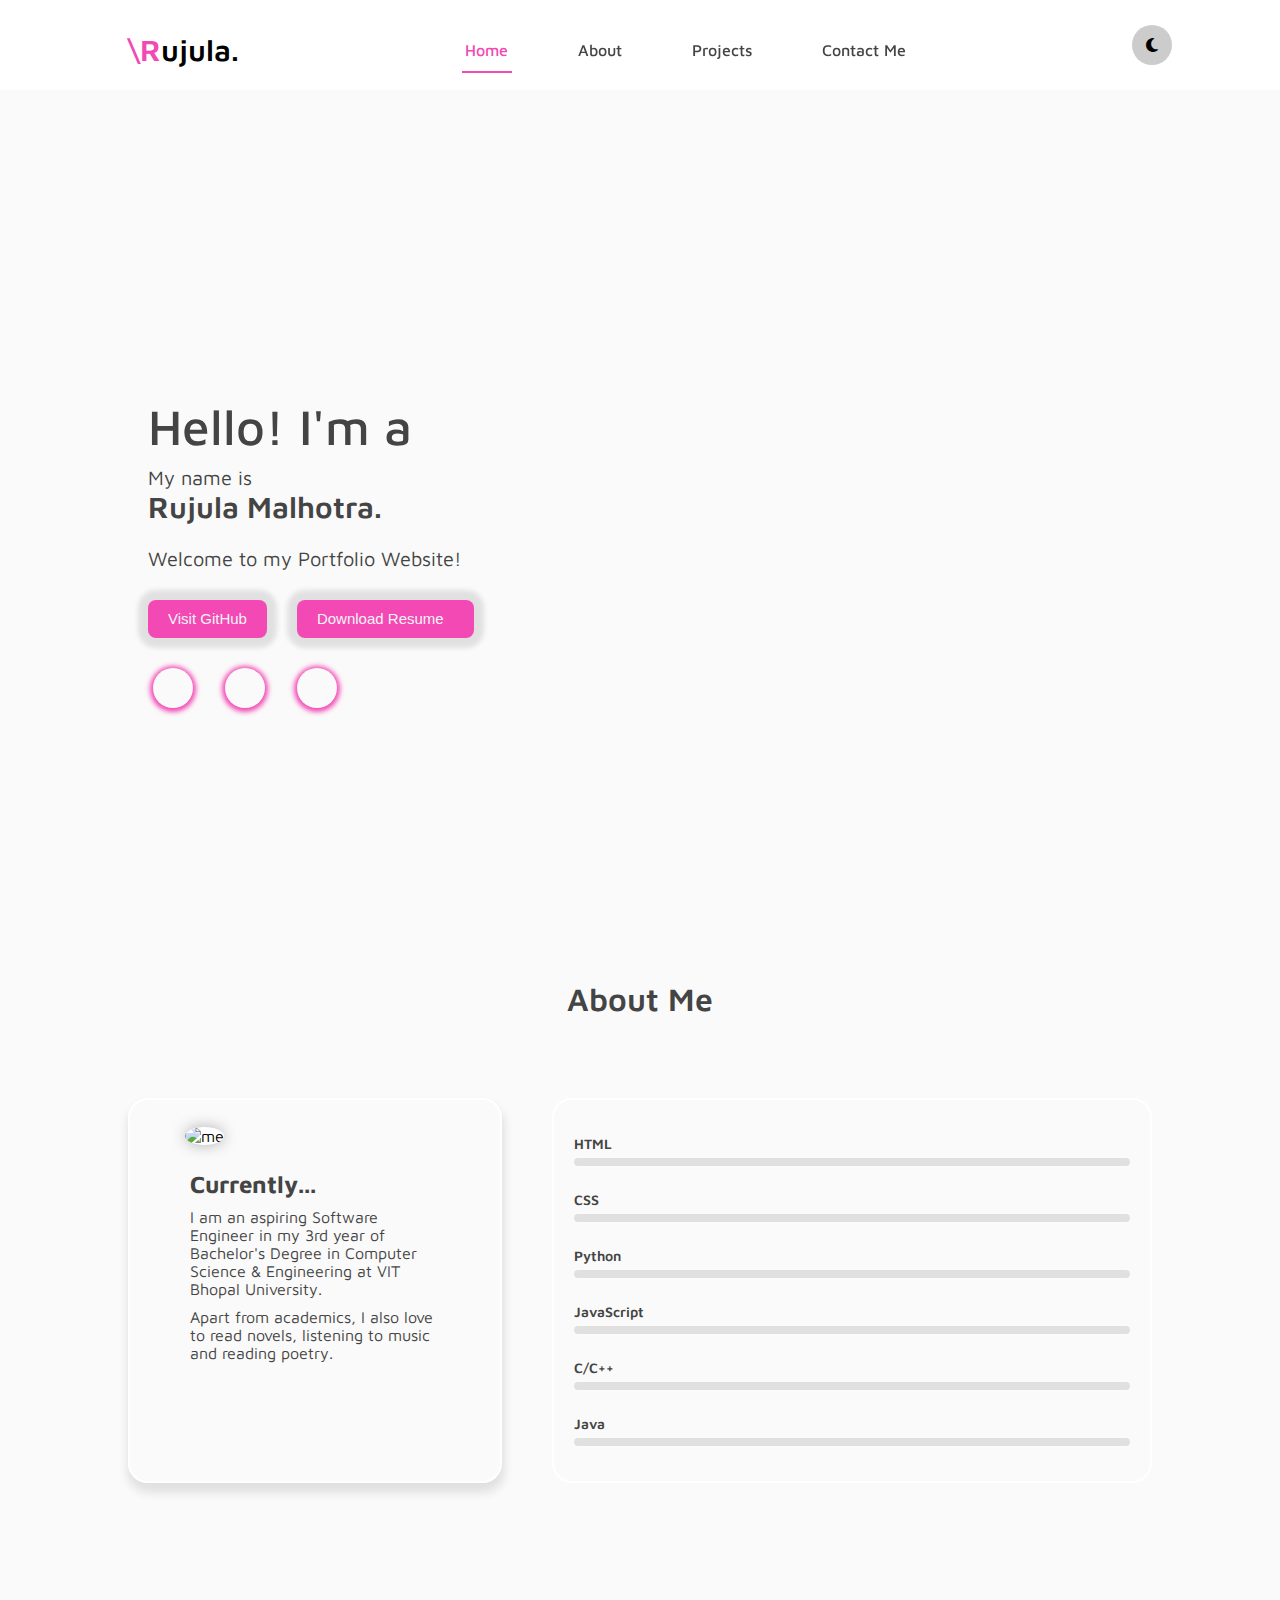
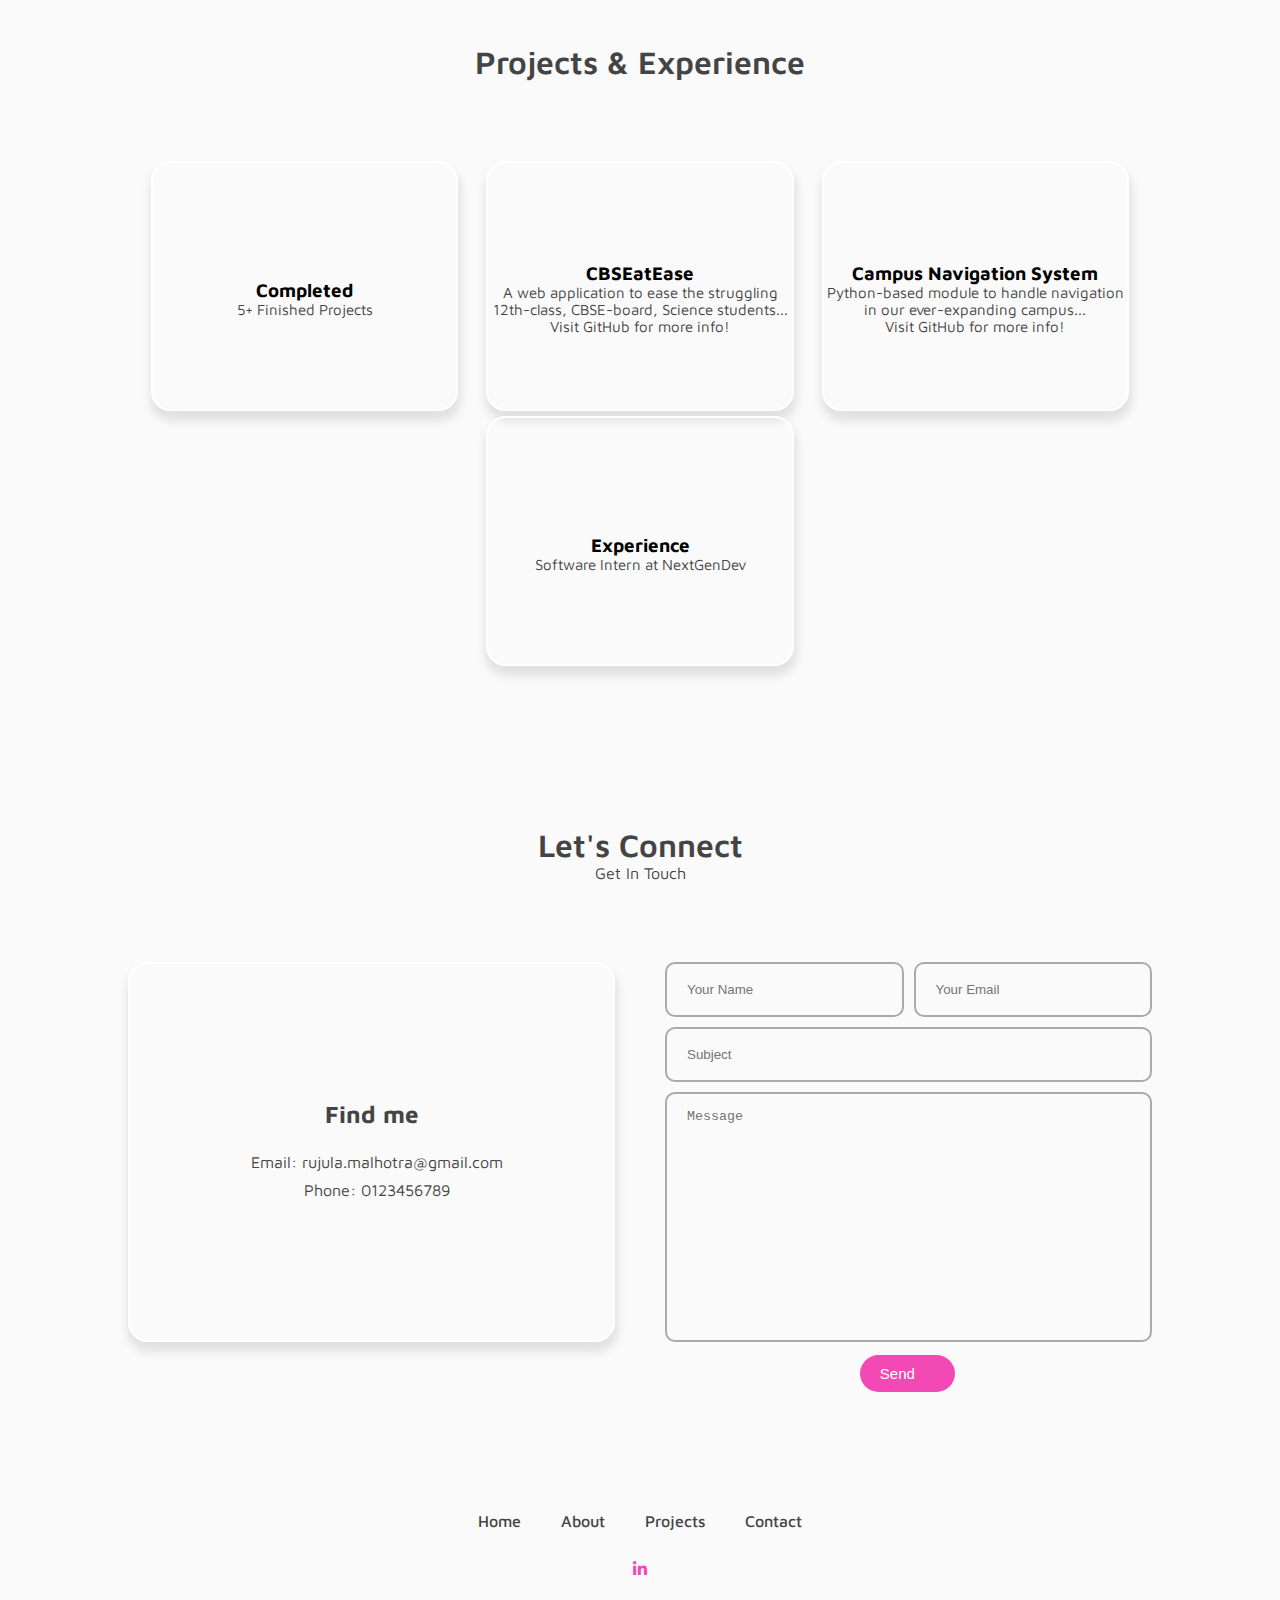
==== commit 98dc4827: "Update index.html" ====
--- a/index.html
+++ b/index.html
@@ -118,16 +118,16 @@
                     <div class="skill">
                         <div class="skill-box">
                             <span class="title">HTML</span>
-                            <div class="skill-bar html">
-                                <span class="skill-per">
+                            <div class="skill-bar">
+                                <span class="skill-per html">
                                     <span class="tooltip">80%</span>
                                 </span>
                             </div>
                         </div>
                         <div class="skill-box">
                             <span class="title">CSS</span>
-                            <div class="skill-bar css">
-                                <span class="skill-per">
+                            <div class="skill-bar">
+                                <span class="skill-per css">
                                     <span class="tooltip">70%</span>
                                 </span>
                             </div>
--- a/style.css
+++ b/style.css
@@ -9,7 +9,7 @@
     --body-color: rgba(250,250,250);
     --color-white: rgba(250,250,250);
     --text-color-second: rgba(38,37,37);
-    --first-color: #8749f2;
+    --first-color: #f249b4;
     --first-shadow: rgba(0,0,0,0.1);
 
     --box-color: #fff;
@@ -20,7 +20,7 @@
     --text-color: #444444;
     --color-white: #242526;
 
-    --icon-color: #242526;
+    --icon-color: #f249b4;
     --mode-color: #ccc;
 }
 
@@ -38,7 +38,7 @@
 
     --nav-icon: #fff;
     --logo-color: #fff;
-    --icon-color: #8749f2;
+    --icon-color: #f249b4;
     --mode-color: #fff;
 }
 
@@ -188,13 +188,13 @@
     font-size: 50px;
     font-weight: 600;
     margin-block: 20px;
-    color: #8749f2;
+    color: #f249b4;
     margin-bottom: 10px;
 }
 
 .typedText{
     font-family: sans-serif;
-    color: #8749f2;
+    color: #f249b4;
     font-size: 90px;
     font-weight: 600;
     text-transform: capitalize;    
@@ -225,7 +225,7 @@
     padding: 10px 20px;
     cursor: pointer;
     border-radius: 8px;
-    background: #8749f2;
+    background: #f249b4;
     font-weight: 500;
     transition: all 0.5s ease;
 }
@@ -253,7 +253,7 @@
     height: 40px;
     color: var(--icon-color);
     border-radius: 50%;
-    box-shadow: 0px 1px 5px 3px #8749f2;
+    box-shadow: 0px 1px 5px 3px #f249b4;
     cursor: pointer;
 }
 
@@ -277,7 +277,7 @@
         left: 70px;
     }
     100%{
-        border: 2px solid #8749f2;
+        border: 2px solid #f249b4;
         left: 145px;
     }
 }
@@ -383,7 +383,7 @@
 
 figcaption > i{
     font-size: 50px;
-    color: #8749f2;
+    color: #f249b4;
     margin-bottom: 25px;
 }
 
@@ -433,7 +433,7 @@
     height: 100%;
     width: 90%;
     border-radius: 6px;
-    background: #8749f2;
+    background: #f249b4;
     animation: progress 0.4s ease-in-out forwards;
     opacity: 0;
 }
@@ -486,7 +486,7 @@
     color: #fff;
     padding: 2px 6px;
     border-radius: 20px;
-    background: #8749f2;
+    background: #f249b4;
     z-index: 1;
 }
 
@@ -517,7 +517,7 @@
 
 .project-box > i{
     font-size: 50px;
-    color: #8749f2;
+    color: #f249b4;
     margin-bottom: 25px;
 }
 
@@ -532,7 +532,7 @@
     content: "";
     position: absolute;
     bottom: -100%;
-    background: #8749f2;
+    background: #f249b4;
     width: 100%;
     height: 100%;
     transition: 0.4s;
@@ -586,7 +586,7 @@
 }
 
 .contact-info::after{
-    color:#8749f2;
+    color:#f249b4;
 }
 
 .contact-info:hover.contact-info h2,
@@ -648,7 +648,7 @@
     justify-content: center;
     margin-left: 40%;
     border: none;
-    background: #8749f2;
+    background: #f249b4;
     padding: 10px 20px;
     border-radius: 30px;
     color: #fff;
@@ -686,7 +686,7 @@
 }
 
 .footer_menu_list a:hover{
-    color: #8749f2;
+    color: #f249b4;
 }
 
 .footer-social-icons{
@@ -813,4 +813,4 @@
     .mode{
         margin-left: 50%;
     }
-}+}
